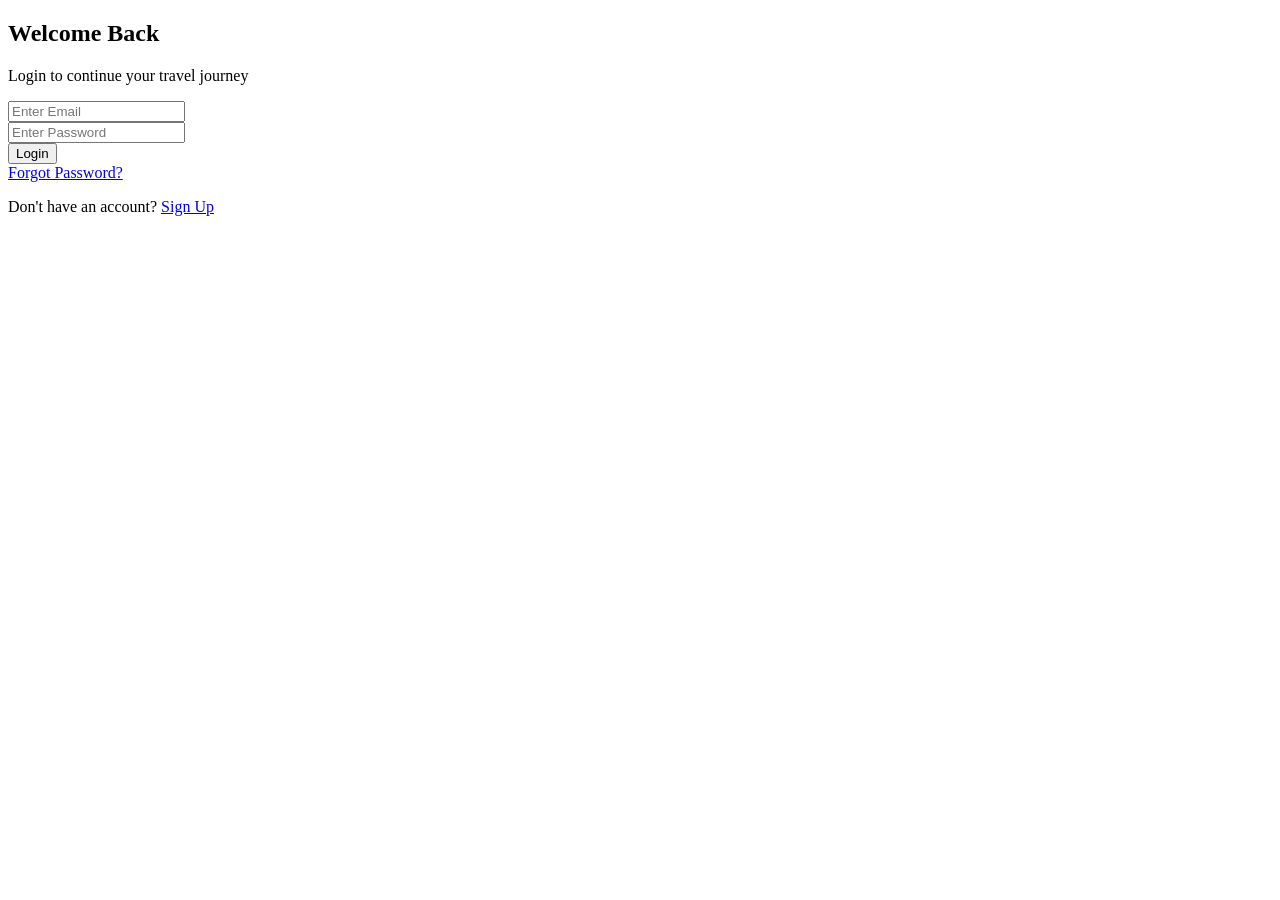
==== login.html @ f2111d09 "code for the login page" ====
<!DOCTYPE html>
<html lang="en">
<head>

  <meta charset="UTF-8">
  <meta name="viewport" content="width=device-width, initial-scale=1.0">

  <title>Traveloop Login</title>

  <link rel="stylesheet" href="login.css">

  <link rel="preconnect" href="https://fonts.googleapis.com">
  <link href="https://fonts.googleapis.com/css2?family=Poppins:wght@300;400;500;600;700&display=swap" rel="stylesheet">

</head>

<body>

  <div class="container">

    <div class="login-box">

      <h2>Welcome Back</h2>

      <p>
        Login to continue your travel journey
      </p>

      <form>

        <div class="input-box">
          <input type="email" placeholder="Enter Email" required>
        </div>

        <div class="input-box">
          <input type="password" placeholder="Enter Password" required>
        </div>

        <button type="submit" class="login-btn">
          Login
        </button>

      </form>

      <div class="extra-links">

        <a href="#">
          Forgot Password?
        </a>

        <p>
          Don't have an account?
          <a href="#">
            Sign Up
          </a>
        </p>

      </div>

    </div>

  </div>

</body>
</html>
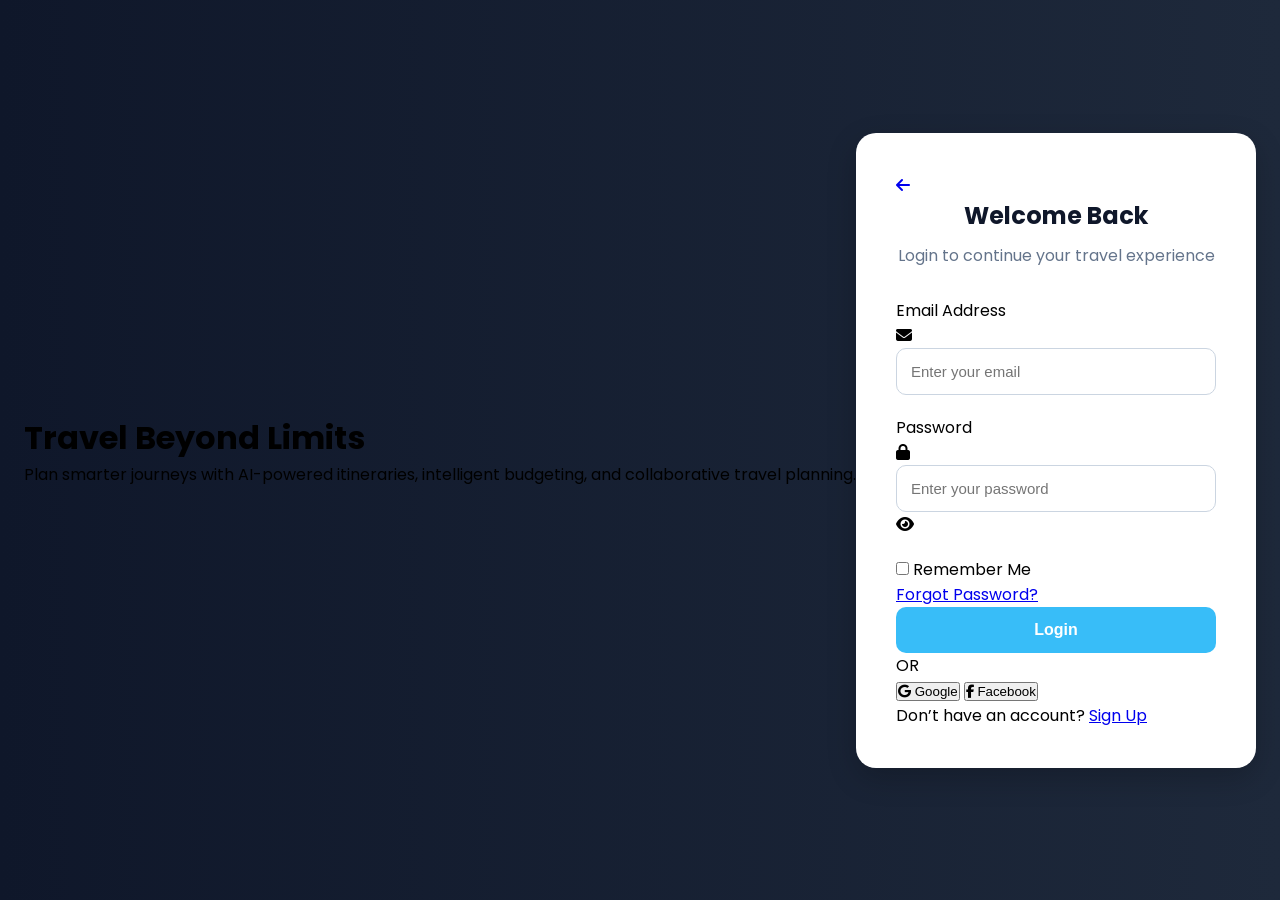
==== commit 0255066b: "update in login page" ====
--- a/login.html
+++ b/login.html
@@ -1,16 +1,28 @@
 <!DOCTYPE html>
 <html lang="en">
+
 <head>
 
-  <meta charset="UTF-8">
-  <meta name="viewport" content="width=device-width, initial-scale=1.0">
+  <meta charset="UTF-8" />
+  <meta name="viewport" content="width=device-width, initial-scale=1.0"/>
 
   <title>Traveloop Login</title>
 
-  <link rel="stylesheet" href="login.css">
-
+  <!-- CSS -->
+  <link rel="stylesheet" href="login.css" />
+
+  <!-- GOOGLE FONT -->
   <link rel="preconnect" href="https://fonts.googleapis.com">
-  <link href="https://fonts.googleapis.com/css2?family=Poppins:wght@300;400;500;600;700&display=swap" rel="stylesheet">
+  <link
+    href="https://fonts.googleapis.com/css2?family=Poppins:wght@300;400;500;600;700&display=swap"
+    rel="stylesheet"
+  />
+
+  <!-- FONT AWESOME -->
+  <link
+    rel="stylesheet"
+    href="https://cdnjs.cloudflare.com/ajax/libs/font-awesome/6.5.1/css/all.min.css"
+  />
 
 </head>
 
@@ -18,48 +30,213 @@
 
   <div class="container">
 
-    <div class="login-box">
-
-      <h2>Welcome Back</h2>
-
-      <p>
-        Login to continue your travel journey
-      </p>
-
-      <form>
-
-        <div class="input-box">
-          <input type="email" placeholder="Enter Email" required>
+    <!-- LEFT SIDE -->
+
+    <div class="left-panel">
+
+      <div class="overlay"></div>
+
+      <div class="left-content">
+
+        <h1>Travel Beyond Limits</h1>
+
+        <p>
+          Plan smarter journeys with AI-powered itineraries,
+          intelligent budgeting, and collaborative travel planning.
+        </p>
+
+      </div>
+
+    </div>
+
+    <!-- RIGHT SIDE -->
+
+    <div class="right-panel">
+
+      <div class="login-box">
+
+        <a href="index.html" class="back-btn">
+          <i class="fa-solid fa-arrow-left"></i>
+        </a>
+
+        <h2>Welcome Back</h2>
+
+        <p class="subtitle">
+          Login to continue your travel experience
+        </p>
+
+        <form id="loginForm">
+
+          <!-- EMAIL -->
+
+          <div class="input-group">
+
+            <label>Email Address</label>
+
+            <div class="input-box">
+
+              <i class="fa-solid fa-envelope"></i>
+
+              <input
+                type="email"
+                id="email"
+                placeholder="Enter your email"
+                required
+              />
+
+            </div>
+
+          </div>
+
+          <!-- PASSWORD -->
+
+          <div class="input-group">
+
+            <label>Password</label>
+
+            <div class="input-box">
+
+              <i class="fa-solid fa-lock"></i>
+
+              <input
+                type="password"
+                id="password"
+                placeholder="Enter your password"
+                required
+              />
+
+              <i
+                class="fa-solid fa-eye toggle-password"
+                id="togglePassword"
+              ></i>
+
+            </div>
+
+          </div>
+
+          <!-- OPTIONS -->
+
+          <div class="options">
+
+            <div class="remember">
+
+              <input type="checkbox" id="remember" />
+
+              <label for="remember">
+                Remember Me
+              </label>
+
+            </div>
+
+            <a href="#" class="forgot">
+              Forgot Password?
+            </a>
+
+          </div>
+
+          <!-- BUTTON -->
+
+          <button type="submit" class="login-btn">
+            Login
+          </button>
+
+        </form>
+
+        <!-- DIVIDER -->
+
+        <div class="divider">
+          <span>OR</span>
         </div>
 
-        <div class="input-box">
-          <input type="password" placeholder="Enter Password" required>
+        <!-- SOCIAL LOGIN -->
+
+        <div class="social-login">
+
+          <button class="social-btn google">
+            <i class="fa-brands fa-google"></i>
+            Google
+          </button>
+
+          <button class="social-btn facebook">
+            <i class="fa-brands fa-facebook-f"></i>
+            Facebook
+          </button>
+
         </div>
 
-        <button type="submit" class="login-btn">
-          Login
-        </button>
-
-      </form>
-
-      <div class="extra-links">
-
-        <a href="#">
-          Forgot Password?
-        </a>
-
-        <p>
-          Don't have an account?
+        <!-- SIGNUP -->
+
+        <div class="signup-text">
+
+          Don’t have an account?
           <a href="#">
             Sign Up
           </a>
-        </p>
+
+        </div>
 
       </div>
 
     </div>
 
   </div>
+
+  <!-- JAVASCRIPT -->
+
+  <script>
+
+    // PASSWORD TOGGLE
+
+    const togglePassword =
+      document.getElementById("togglePassword");
+
+    const password =
+      document.getElementById("password");
+
+    togglePassword.addEventListener("click", () => {
+
+      const type =
+        password.getAttribute("type") === "password"
+        ? "text"
+        : "password";
+
+      password.setAttribute("type", type);
+
+      togglePassword.classList.toggle("fa-eye-slash");
+
+    });
+
+
+    // SIMPLE FORM VALIDATION
+
+    const form =
+      document.getElementById("loginForm");
+
+    form.addEventListener("submit", (e) => {
+
+      e.preventDefault();
+
+      const email =
+        document.getElementById("email").value;
+
+      const passwordValue =
+        password.value;
+
+      if(email === "" || passwordValue === ""){
+
+        alert("Please fill all fields");
+
+      } else {
+
+        alert("Login Successful!");
+
+        window.location.href = "index.html";
+
+      }
+
+    });
+
+  </script>
 
 </body>
 </html>
--- a/login.css
+++ b/login.css
@@ -0,0 +1,91 @@
+*{
+  margin:0;
+  padding:0;
+  box-sizing:border-box;
+}
+
+body{
+  font-family:'Poppins',sans-serif;
+  min-height:100vh;
+  display:flex;
+  justify-content:center;
+  align-items:center;
+  background:linear-gradient(to right,#0f172a,#1e293b);
+}
+
+.container{
+  width:100%;
+  display:flex;
+  justify-content:center;
+  align-items:center;
+  padding:20px;
+}
+
+.login-box{
+  width:400px;
+  background:white;
+  padding:40px;
+  border-radius:20px;
+  box-shadow:0 10px 30px rgba(0,0,0,0.2);
+}
+
+.login-box h2{
+  text-align:center;
+  margin-bottom:10px;
+  color:#0f172a;
+}
+
+.login-box p{
+  text-align:center;
+  color:#64748b;
+  margin-bottom:30px;
+}
+
+.input-box{
+  margin-bottom:20px;
+}
+
+.input-box input{
+  width:100%;
+  padding:14px;
+  border:1px solid #cbd5e1;
+  border-radius:10px;
+  outline:none;
+  font-size:15px;
+}
+
+.input-box input:focus{
+  border-color:#38bdf8;
+}
+
+.login-btn{
+  width:100%;
+  padding:14px;
+  border:none;
+  border-radius:10px;
+  background:#38bdf8;
+  color:white;
+  font-size:16px;
+  font-weight:600;
+  cursor:pointer;
+  transition:0.3s;
+}
+
+.login-btn:hover{
+  background:#0ea5e9;
+}
+
+.extra-links{
+  margin-top:20px;
+  text-align:center;
+}
+
+.extra-links a{
+  text-decoration:none;
+  color:#38bdf8;
+  font-weight:500;
+}
+
+.extra-links p{
+  margin-top:15px;
+}
